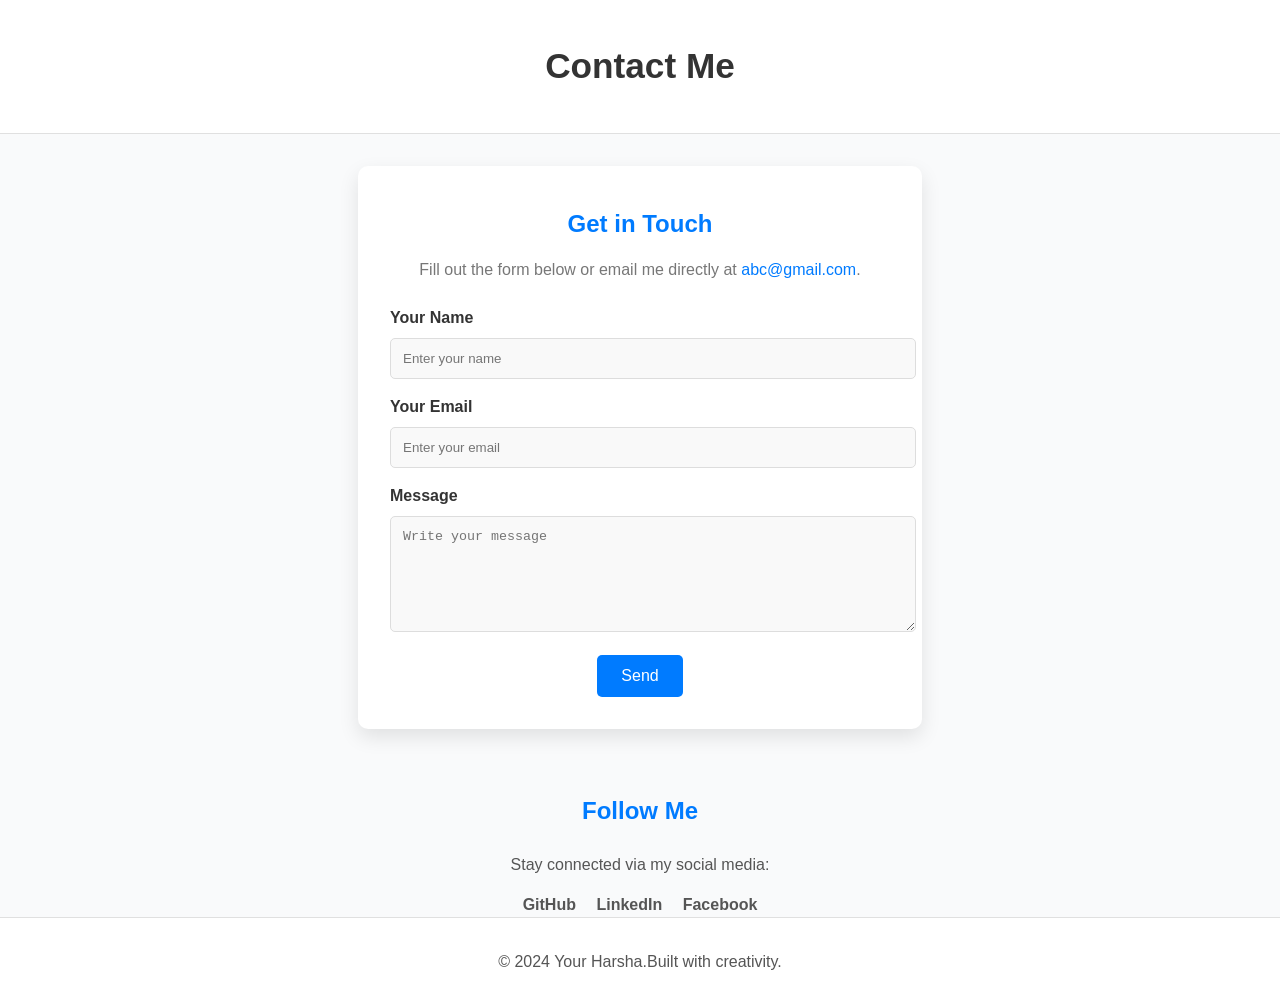
==== assets/contact.html @ 4de9cfde "third" ====
<!DOCTYPE html>
<html lang="en">
<head>
    <meta charset="UTF-8">
    <meta name="viewport" content="width=device-width, initial-scale=1.0">
    <title>Contact Me</title>
    <style>

body {
    font-family: 'Verdana', sans-serif;
    margin: 0;
    padding: 0;
    box-sizing: border-box;
    background-color: #f9fafb;
    color: #333;
    line-height: 1.5;
}


header {
    text-align: center;
    padding: 2rem;
    background-color: #ffffff;
    border-bottom: 1px solid #e0e0e0;
}

h1 {
    font-size: 2.2rem;
    margin: 0.5rem 0;
}

p {
    font-size: 1rem;
    color: #555;
}

.contact-container {
    display: flex;
    justify-content: center;
    align-items: center;
    padding: 2rem;
}

.contact-card {
    background: #ffffff;
    box-shadow: 0 8px 20px rgba(0, 0, 0, 0.1);
    border-radius: 10px;
    padding: 2rem;
    max-width: 500px;
    width: 100%;
    text-align: center;
}

.contact-card h2 {
    margin: 0.5rem 0;
    font-size: 1.5rem;
    color: #007BFF;
}

.contact-card p {
    margin: 1rem 0;
    color: #777;
}

.contact-card a {
    color: #007BFF;
    text-decoration: none;
}

.contact-card a:hover {
    text-decoration: underline;
}


form {
    margin-top: 1.5rem;
}

.form-group {
    margin-bottom: 1rem;
    text-align: left;
}

label {
    display: block;
    font-weight: bold;
    color: #333;
}

input, textarea {
    width: 100%;
    padding: 0.75rem;
    margin-top: 0.5rem;
    border: 1px solid #ddd;
    border-radius: 5px;
    background-color: #f9f9f9;
}

button {
    padding: 0.75rem 1.5rem;
    border: none;
    border-radius: 5px;
    background-color: #007BFF;
    color: white;
    font-size: 1rem;
    cursor: pointer;
    transition: background-color 0.3s ease;
}

button:hover {
    background-color: #0056b3;
}

.extra-info {
    text-align: center;
    margin-top: 2rem;
}

.extra-info h3 {
    font-size: 1.5rem;
    color: #007BFF;
}

.social-links a {
    margin: 0 0.5rem;
    text-decoration: none;
    font-weight: bold;
    color: #555;
}

.social-links a:hover {
    color: #007BFF;
}


footer {
    text-align: center;
    padding: 1rem;
    background-color: #ffffff;
    border-top: 1px solid #e0e0e0;
    font-size: 0.9rem;
}

    </style>
</head>
<body>
    <header>
        <h1>Contact Me</h1>
    </header>
    <main>
        <section class="contact-container">
            <div class="contact-card">
                <h2>Get in Touch</h2>
                <p>Fill out the form below or email me directly at <a href="mailto:abc@gmail.com">abc@gmail.com</a>.</p>
                <form id="contactForm">
                    <div class="form-group">
                        <label for="name">Your Name</label>
                        <input type="text" id="name" name="name" placeholder="Enter your name" required>
                    </div>
                    <div class="form-group">
                        <label for="email">Your Email</label>
                        <input type="email" id="email" name="email" placeholder="Enter your email" required>
                    </div>
                    <div class="form-group">
                        <label for="message">Message</label>
                        <textarea id="message" name="message" placeholder="Write your message" rows="6" required></textarea>
                    </div>
                    <button type="submit">Send</button>
                </form>
            </div>
        </section>
        <section class="extra-info">
            <h3>Follow Me</h3>
            <p>Stay connected via my social media:</p>
            <div class="social-links">
                <a href="https://github.com" target="_blank">GitHub</a>
                <a href="https://linkedin.com" target="_blank">LinkedIn</a>
                <a href="" target="_blank">Facebook</a>
            </div>
        </section>
    </main>
    <footer>
        <p>&copy; 2024 Your Harsha.Built with creativity. </p>
    </footer>
    <script>

    </script>
</body>
</html>
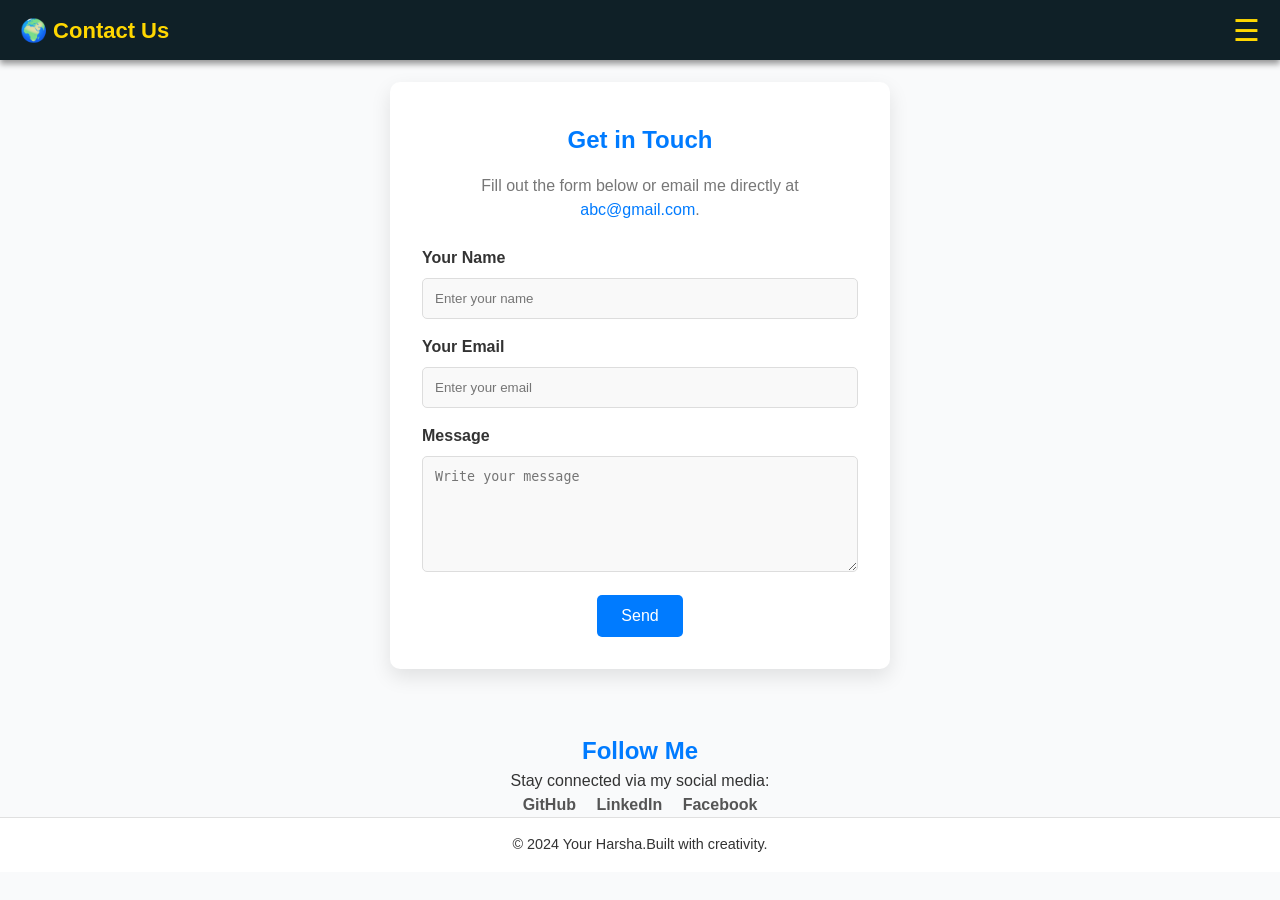
==== commit adc10a3d: "seventh" ====
--- a/assets/contact.html
+++ b/assets/contact.html
@@ -5,35 +5,98 @@
     <meta name="viewport" content="width=device-width, initial-scale=1.0">
     <title>Contact Me</title>
     <style>
+/* ===== SIDEBAR STYLES FROM MAIN_PAGE.HTML ===== */
+* {
+  margin: 0;
+  padding: 0;
+  box-sizing: border-box;
+}
 
 body {
-    font-family: 'Verdana', sans-serif;
-    margin: 0;
-    padding: 0;
-    box-sizing: border-box;
-    background-color: #f9fafb;
-    color: #333;
-    line-height: 1.5;
-}
-
-
+  font-family: 'Verdana', sans-serif;
+  margin: 0;
+  padding: 0;
+  box-sizing: border-box;
+  background-color: #f9fafb;
+  color: #333;
+  line-height: 1.5;
+}
+
+/* ===== HEADER ===== */
 header {
-    text-align: center;
-    padding: 2rem;
-    background-color: #ffffff;
-    border-bottom: 1px solid #e0e0e0;
-}
-
-h1 {
-    font-size: 2.2rem;
-    margin: 0.5rem 0;
-}
-
-p {
-    font-size: 1rem;
-    color: #555;
-}
-
+  position: fixed;
+  top: 0;
+  width: 100%;
+  height: 60px;
+  background: #0f2027;
+  display: flex;
+  align-items: center;
+  justify-content: space-between;
+  padding: 0 20px;
+  z-index: 1001;
+  box-shadow: 0 4px 6px rgba(0, 0, 0, 0.4);
+}
+
+.logo {
+  font-size: 22px;
+  font-weight: bold;
+  color: #FFD700;
+}
+
+.menu-icon {
+  font-size: 30px;
+  color: #FFD700;
+  cursor: pointer;
+}
+
+/* ===== SIDEBAR ===== */
+.sidebar {
+  position: fixed;
+  top: 60px;
+  right: -260px;
+  width: 260px;
+  height: 100%;
+  background: rgba(15, 15, 15, 0.95);
+  padding: 20px;
+  transition: right 0.4s ease-in-out;
+  z-index: 1000;
+  overflow-y: auto;
+  backdrop-filter: blur(10px);
+  border-left: 2px solid #FFD700;
+}
+
+.sidebar a {
+  color: #FFD700;
+  display: block;
+  font-size: 18px;
+  padding: 12px 0;
+  text-decoration: none;
+  border-bottom: 1px solid rgba(255, 215, 0, 0.2);
+}
+
+.sidebar a:hover {
+  background-color: rgba(255, 255, 255, 0.05);
+}
+
+.sub-menu {
+  margin-left: 15px;
+  display: none;
+}
+
+.sidebar .expandable {
+  cursor: pointer;
+}
+
+.close-btn {
+  position: absolute;
+  top: 10px;
+  right: 20px;
+  font-size: 28px;
+  cursor: pointer;
+  color: #fff;
+}
+
+/* ===== CONTACT PAGE STYLES (ORIGINAL) ===== */
 .contact-container {
     display: flex;
     justify-content: center;
@@ -70,7 +133,6 @@
 .contact-card a:hover {
     text-decoration: underline;
 }
-
 
 form {
     margin-top: 1.5rem;
@@ -132,7 +194,6 @@
     color: #007BFF;
 }
 
-
 footer {
     text-align: center;
     padding: 1rem;
@@ -141,12 +202,159 @@
     font-size: 0.9rem;
 }
 
+/* Adjust main content to account for fixed header */
+main {
+    padding-top: 100px;
+}
+
+/* ===== RESPONSIVE DESIGN ===== */
+@media (max-width: 768px) {
+  .sidebar {
+    width: 200px;
+    right: -200px;
+  }
+
+  .sidebar a {
+    font-size: 16px;
+  }
+
+  .close-btn {
+    font-size: 24px;
+  }
+
+  .logo {
+    font-size: 15px;
+  }
+
+  .menu-icon {
+    font-size: 26px;
+  }
+}
+
+.contact-card {
+    background: #ffffff;
+    box-shadow: 0 8px 20px rgba(0, 0, 0, 0.1);
+    border-radius: 10px;
+    padding: 2rem;
+    max-width: 500px;
+    width: 100%;
+    text-align: center;
+}
+
+.contact-card h2 {
+    margin: 0.5rem 0;
+    font-size: 1.5rem;
+    color: #007BFF;
+}
+
+.contact-card p {
+    margin: 1rem 0;
+    color: #777;
+}
+
+.contact-card a {
+    color: #007BFF;
+    text-decoration: none;
+}
+
+.contact-card a:hover {
+    text-decoration: underline;
+}
+
+form {
+    margin-top: 1.5rem;
+}
+
+.form-group {
+    margin-bottom: 1rem;
+    text-align: left;
+}
+
+label {
+    display: block;
+    font-weight: bold;
+    color: #333;
+}
+
+input, textarea {
+    width: 100%;
+    padding: 0.75rem;
+    margin-top: 0.5rem;
+    border: 1px solid #ddd;
+    border-radius: 5px;
+    background-color: #f9f9f9;
+}
+
+button {
+    padding: 0.75rem 1.5rem;
+    border: none;
+    border-radius: 5px;
+    background-color: #007BFF;
+    color: white;
+    font-size: 1rem;
+    cursor: pointer;
+    transition: background-color 0.3s ease;
+}
+
+button:hover {
+    background-color: #0056b3;
+}
+
+.extra-info {
+    text-align: center;
+    margin-top: 2rem;
+}
+
+.extra-info h3 {
+    font-size: 1.5rem;
+    color: #007BFF;
+}
+
+.social-links a {
+    margin: 0 0.5rem;
+    text-decoration: none;
+    font-weight: bold;
+    color: #555;
+}
+
+.social-links a:hover {
+    color: #007BFF;
+}
+
+footer {
+    text-align: center;
+    padding: 1rem;
+    background-color: #ffffff;
+    border-top: 1px solid #e0e0e0;
+    font-size: 0.9rem;
+}
+
+/* Adjust main content to account for fixed header */
+main {
+    padding-top: 50px;
+}
+
     </style>
 </head>
 <body>
-    <header>
-        <h1>Contact Me</h1>
-    </header>
+  <header>
+    <div class="logo">🌍 Contact Us</div>
+    <div class="menu-icon" onclick="toggleSidebar()">☰</div>
+    <nav class="sidebar" id="sidebar">
+      <a class="expandable" onclick="toggleSubMenu('homeSub')">Home ▾</a>
+      <div class="sub-menu" id="homeSub">
+        <a href="about/about.html" target="_self">About Me</a>
+        <a href="References.html" target="_self">References</a>
+      </div>
+      <a class="expandable" onclick="toggleSubMenu('topicsSub')">Topics ▾</a>
+      <div class="sub-menu" id="topicsSub">
+        <a href="historicalplaces.html" target="_self">Historical Places</a>
+        <a href="airports.html" target="_self">Airports</a>
+      </div>
+      <a href="contact.html" target="_self">Contact</a>
+      <span class="close-btn" onclick="toggleSidebar()">×</span>
+    </nav>
+  </header>
     <main>
         <section class="contact-container">
             <div class="contact-card">
@@ -183,7 +391,28 @@
         <p>&copy; 2024 Your Harsha.Built with creativity. </p>
     </footer>
     <script>
-
+        function toggleSidebar() {
+            const sidebar = document.getElementById('sidebar');
+            sidebar.style.right = (sidebar.style.right === "0px") ? "-260px" : "0px";
+        }
+
+        function toggleSubMenu(id) {
+            const menu = document.getElementById(id);
+            menu.style.display = menu.style.display === "block" ? "none" : "block";
+        }
+
+        // Close sidebar when clicking outside
+        document.addEventListener('click', function(event) {
+            const sidebar = document.getElementById('sidebar');
+            const menuIcon = document.querySelector('.menu-icon');
+            const closeBtn = document.querySelector('.close-btn');
+            
+            if (!sidebar.contains(event.target) && 
+                !menuIcon.contains(event.target) && 
+                !closeBtn.contains(event.target)) {
+                sidebar.style.right = "-260px";
+            }
+        });
     </script>
 </body>
 </html>
